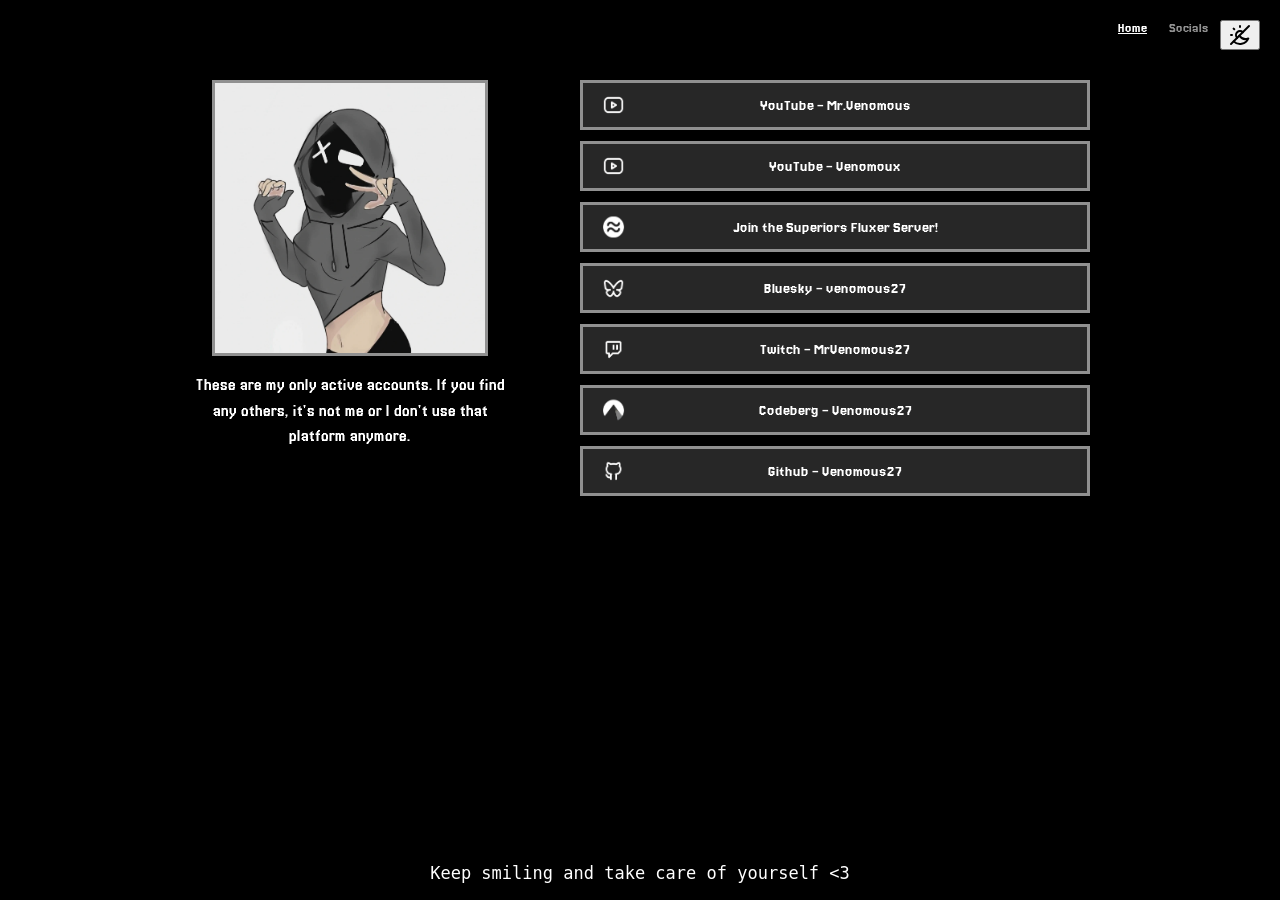
==== socials.html @ 0bef2e75 "changed a loooot of stuff. added home page and index -> socials" ====
<!DOCTYPE html>
<html>
<head>
    <meta name="viewport" content="width=device-width, initial-scale=1.0">
    <title>Socials | Mr.Venomous</title>
    <link href="https://fonts.googleapis.com/css?family=Inter:400,800&display=swap" rel="stylesheet">
    <link href="https://fonts.googleapis.com/css2?family=Jersey+20&display=swap" rel="stylesheet">
    <style>
    :root {
      --bg-color: #000000;
      --text-color: #ffffff;
      --card-bg: #272727;
      --card-hover-bg: #212121;
      --border-color: #909090;
      --border-hover: #cfcfcf;
    }
        body {
            background-color: var(--bg-color);
            font-family: 'Jersey 20';
            margin: 0;
            padding: 40px 16px;
        }

        .light-mode {
          --bg-color: #ffffff;
          --text-color: #000000;
          --card-bg: #909090;
          --card-hover-bg: #808080;
          --border-color: #272727;
          --border-hover: #212121;
        }

        /* Parent layout: side-by-side on desktop */
        .container {
            display: flex;
            flex-direction: row;
            align-items: flex-start;
            justify-content: center;
            gap: 70px; /* Space between left and right columns */
            width: 100%;
            max-width: 900px;
            margin: 0 auto;
            margin-top: 40px;
        }

        /* Left side */
        .profile-header {
            flex: 1;
            max-width: 320px;
        }

        /* Right side */
        .link-block {
            flex: 1;
        }

        /* Optional: Stack vertically on phones so it doesn't squish */
        @media (max-width: 768px) {
            .container {
                flex-direction: column;
                align-items: center;
            }

            .profile-header {
                text-align: center;
            }
        }

       .pfp {
            width: 270px;
            height: 270px;
            object-fit: cover;
            border-radius: 0;
            border: 3px solid var(--border-color);
            display: block;
            margin: 0 auto 16px;
        }

        .profile-bio {
            color: var(--text-color);
            font-size: 17px;
            font-weight: 400;
            line-height: 1.5;
            text-align: center;
        }

        .link-block a {
            display: block;
            position: relative;
            margin-bottom: 11px;
            padding: 14px 20px;
            background: var(--card-bg);
            color: var(--text-color);
            text-decoration: none;
            text-align: center;
            border-radius: 0;
            border: 3px solid var(--border-color);
            transition: transform 0.2s ease, background-color 0.2s ease, border-color 0.2s ease;
        }

        .link-block a:hover {
            transform: scale(1.04);
            background-color: var(--card-hover-bg);
            border-color: var(--border-hover);
        }

        .link-block a:active {
            transform: scale(0.98);
        }

        .link-icon {
            position: absolute;
            left: 12px;
            top: 50%;
            transform: translateY(-50%);
            width: 37px;
            height: 37px;
            object-fit: contain;
        }

        .btn {
                   position: absolute;
                   top: 20px;
                   right: 20px;
                   display: flex;
                   gap: 0px; /* Space between the buttons */
                   z-index: 10;
               }

        .top-nav {
            position: absolute;
            top: 20px;
            right: 60px;
            display: flex;
            gap: 0px; /* Space between the buttons */
            z-index: 10;
        }

        .nav-btn {
            display: inline-block;
            padding: 1px 11px;
            color: var(--text-color);
            text-decoration: line;
            font-size: 14px;
            font-weight: 400;
        }

        .nav-btn.active {
            text-decoration: none; /* Removes underline */
            color: var(--border-color);        /* Dimmed gray */
            pointer-events: none;  /* Optional: disables click on current page */
        }

        footer {
            color: var(--text-color);
            font-size: 17px;
            font-weight: 100;
            font-family: 'VT323', monospace;
            position: fixed;
            position: fixed;
            bottom: 0;
            left: 50%;
            transform: translateX(-50%);
        }
    </style>
</head>
<body>

<main class="container">
<div class="profile-header">
    <img src="assets/venom-fver.webp" class="pfp" alt="Mr.Venomous profile picture">
    <p class="profile-bio">These are my only active accounts. If you find any others, it's not me or I don't use that platform anymore.</p>
</div>

<div class="link-block">
    <a href="https://youtube.com/@mr.venomous">
        <img src="assets/yt.webp" alt="YouTube" class="link-icon">
        YouTube - Mr.Venomous
    </a>
    <a href="https://youtube.com/@venomoux27">
        <img src="assets/yt.webp" alt="YouTube" class="link-icon">
        YouTube - Venomoux
    </a>
    <a href="https://fluxer.gg/NkvInTZn">
        <img src="assets/fluxer.webp" alt="Fluxer" class="link-icon">
        Join the Superiors Fluxer Server!
    </a>
    <a href="https://bsky.app/profile/venomous27.bsky.social">
        <img src="assets/bluesky.webp" alt="Bluesky" class="link-icon">
        Bluesky - venomous27
    </a>
    <a href="https://www.twitch.tv/mrvenomous27">
        <img src="assets/twitch.webp" alt="Twitch" class="link-icon">
        Twitch - MrVenomous27
    </a>
    <a href="https://codeberg.org/Venomous27">
        <img src="assets/codeberg.webp" alt="Codeberg" class="link-icon">
        Codeberg - Venomous27
    </a>
    <a href="https://github.com/Venomous27">
        <img src="assets/github.webp" alt="Github" class="link-icon">
        Github - Venomous27
    </a>
</div>
</main>

<nav class="top-nav">
    <a href="index.html" class="nav-btn">Home</a>
    <a href="socials.html" class="nav-btn active">Socials</a>
    <!-- <a href="#" class="nav-btn">Media Kit</a> -->
    <!--<a href="#" class="nav-btn">Contact</a>-->
</nav>

<button onclick="togglemode()" class="btn">
    <img src="assets/sun-moon.svg"
</button>

<script>
function togglemode() {
   var element = document.body;
   element.classList.toggle("light-mode");
}
</script>

<footer class="footer">
  <p>Keep smiling and take care of yourself <3</p>
</footer>

</body>
</html>
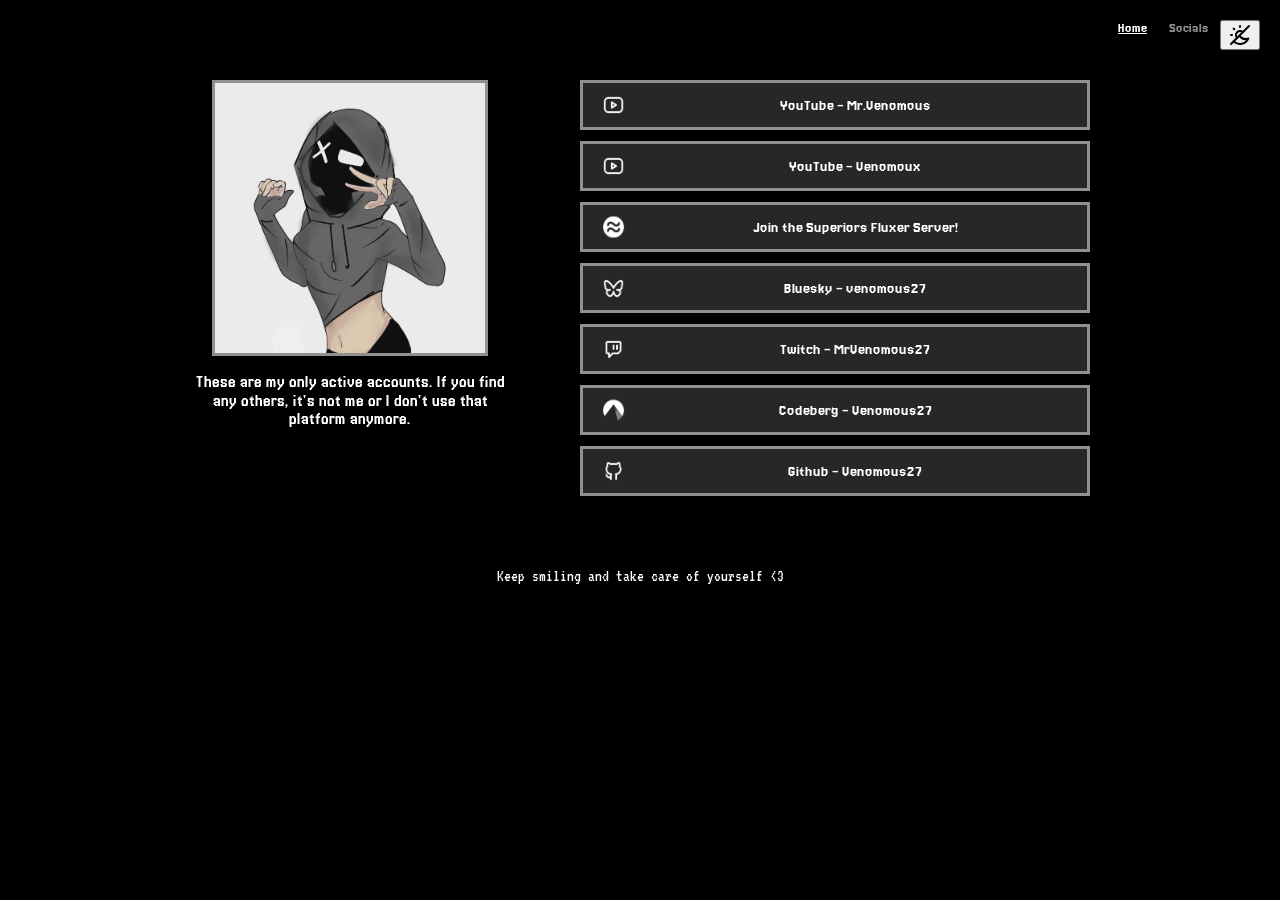
==== commit 282c6d42: "fixed links/footer overlapping" ====
--- a/socials.html
+++ b/socials.html
@@ -5,6 +5,7 @@
     <title>Socials | Mr.Venomous</title>
     <link href="https://fonts.googleapis.com/css?family=Inter:400,800&display=swap" rel="stylesheet">
     <link href="https://fonts.googleapis.com/css2?family=Jersey+20&display=swap" rel="stylesheet">
+    <link href="https://fonts.googleapis.com/css2?family=VT323&display=swap" rel="stylesheet">
     <style>
     :root {
       --bg-color: #000000;
@@ -59,6 +60,7 @@
             .container {
                 flex-direction: column;
                 align-items: center;
+                gap: 20px;
             }
 
             .profile-header {
@@ -80,7 +82,7 @@
             color: var(--text-color);
             font-size: 17px;
             font-weight: 400;
-            line-height: 1.5;
+            line-height: 1.1;
             text-align: center;
         }
 
@@ -88,7 +90,7 @@
             display: block;
             position: relative;
             margin-bottom: 11px;
-            padding: 14px 20px;
+            padding: 14px 20px 14px 60px;
             background: var(--card-bg);
             color: var(--text-color);
             text-decoration: none;
@@ -119,13 +121,13 @@
         }
 
         .btn {
-                   position: absolute;
-                   top: 20px;
-                   right: 20px;
-                   display: flex;
-                   gap: 0px; /* Space between the buttons */
-                   z-index: 10;
-               }
+            position: absolute;
+            top: 20px;
+            right: 20px;
+            display: flex;
+            gap: 0px; /* Space between the buttons */
+            z-index: 10;
+        }
 
         .top-nav {
             position: absolute;
@@ -134,6 +136,7 @@
             display: flex;
             gap: 0px; /* Space between the buttons */
             z-index: 10;
+
         }
 
         .nav-btn {
@@ -151,16 +154,14 @@
             pointer-events: none;  /* Optional: disables click on current page */
         }
 
-        footer {
+        .footer {
             color: var(--text-color);
             font-size: 17px;
             font-weight: 100;
             font-family: 'VT323', monospace;
-            position: fixed;
-            position: fixed;
-            bottom: 0;
-            left: 50%;
-            transform: translateX(-50%);
+            text-align: center;
+            width: 100%;
+            margin-top: 60px; /* Space between the videos and the footer */
         }
     </style>
 </head>
@@ -212,7 +213,15 @@
 </nav>
 
 <button onclick="togglemode()" class="btn">
-    <img src="assets/sun-moon.svg"
+    <svg xmlns="http://www.w3.org/2000/svg" width="24" height="24" viewBox="0 0 24 24" fill="none" stroke="currentColor" stroke-width="2" stroke-linecap="round" stroke-linejoin="round" class="icon icon-tabler icons-tabler-outline icon-tabler-sun-moon">
+	<path stroke="none" d="M0 0h24v24H0z" fill="none" />
+	<path d="M9.173 14.83a4 4 0 1 1 5.657 -5.657" />
+	<path d="M11.294 12.707l.174 .247a7.5 7.5 0 0 0 8.845 2.492a9 9 0 0 1 -14.671 2.914" />
+	<path d="M3 12h1" />
+	<path d="M12 3v1" />
+	<path d="M5.6 5.6l.7 .7" />
+	<path d="M3 21l18 -18" />
+    </svg>
 </button>
 
 <script>
@@ -222,9 +231,9 @@
 }
 </script>
 
-<footer class="footer">
-  <p>Keep smiling and take care of yourself <3</p>
-</footer>
+<p class="footer">
+    Keep smiling and take care of yourself <3
+</p>
 
 </body>
 </html>
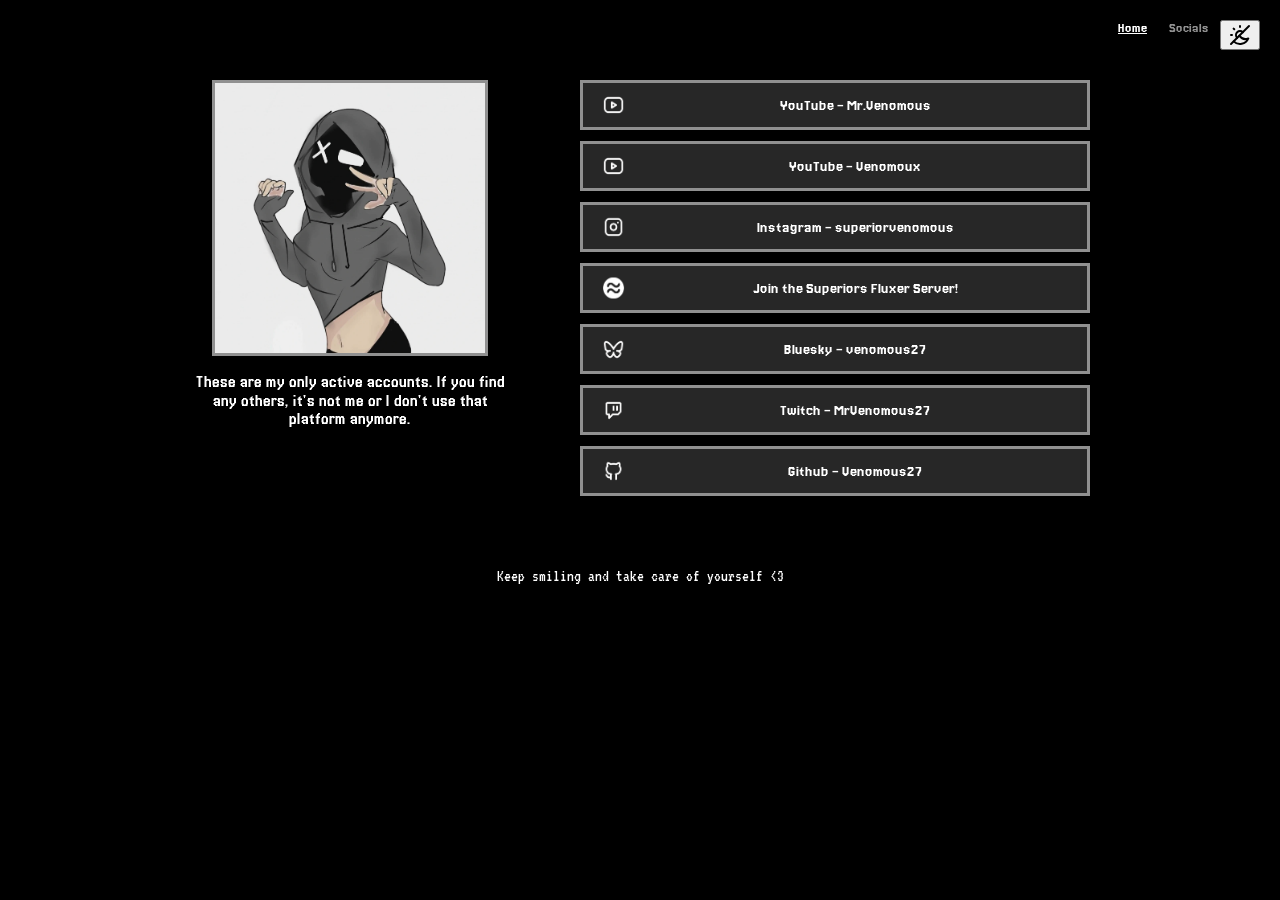
==== commit 2402f7bf: "added ig link" ====
--- a/socials.html
+++ b/socials.html
@@ -182,6 +182,10 @@
         <img src="assets/yt.webp" alt="YouTube" class="link-icon">
         YouTube - Venomoux
     </a>
+    <a href="https://www.instagram.com/superiorvenomous/">
+        <img src="assets/ig.webp" alt="Instagram" class="link-icon">
+        Instagram - superiorvenomous
+    </a>
     <a href="https://fluxer.gg/NkvInTZn">
         <img src="assets/fluxer.webp" alt="Fluxer" class="link-icon">
         Join the Superiors Fluxer Server!
@@ -193,10 +197,6 @@
     <a href="https://www.twitch.tv/mrvenomous27">
         <img src="assets/twitch.webp" alt="Twitch" class="link-icon">
         Twitch - MrVenomous27
-    </a>
-    <a href="https://codeberg.org/Venomous27">
-        <img src="assets/codeberg.webp" alt="Codeberg" class="link-icon">
-        Codeberg - Venomous27
     </a>
     <a href="https://github.com/Venomous27">
         <img src="assets/github.webp" alt="Github" class="link-icon">
